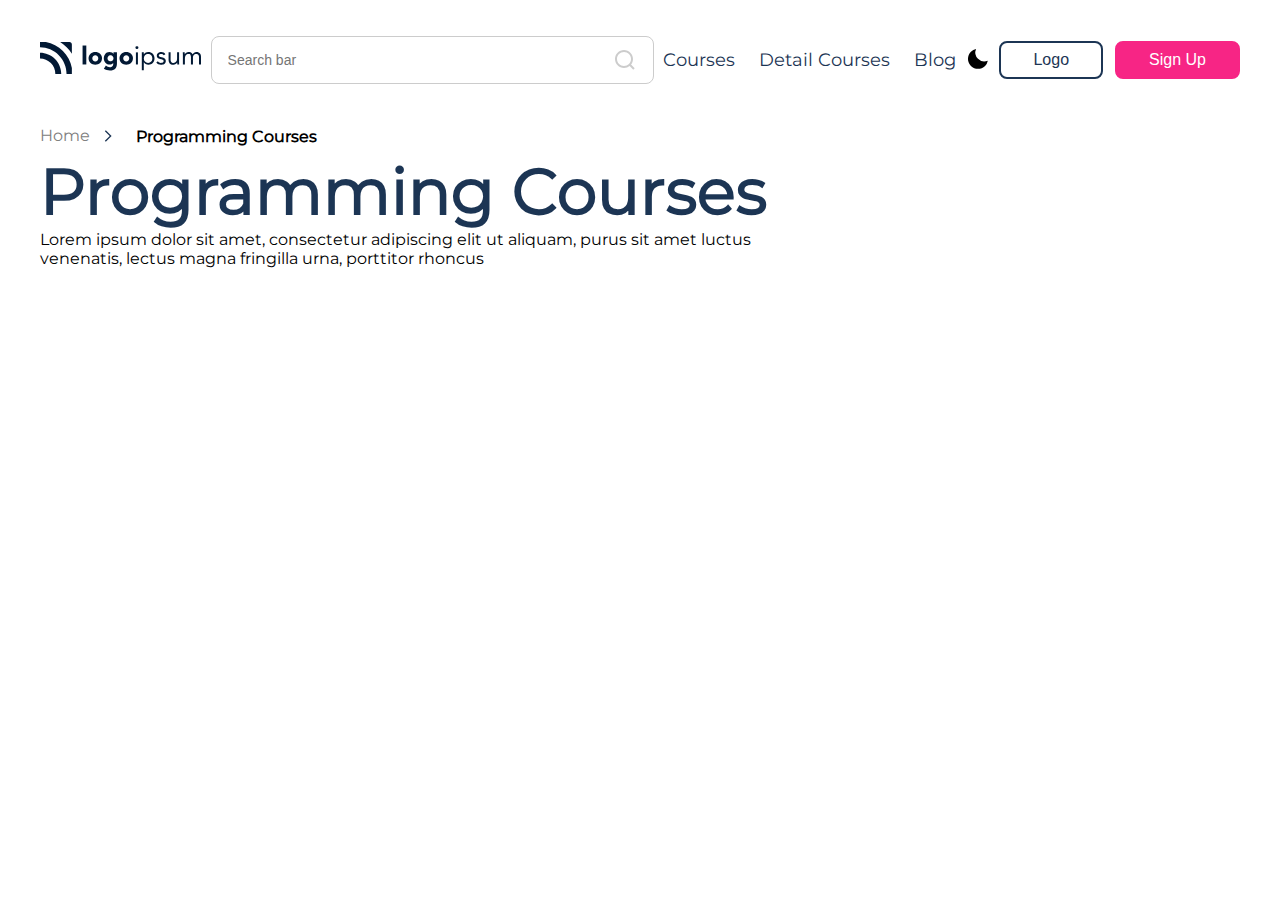
==== pages/courses.html @ a8c59dbb "3-exam" ====
<!DOCTYPE html>
<html lang="en">
  <head>
    <meta charset="UTF-8" />
    <meta name="viewport" content="width=device-width, initial-scale=1.0" />
    <title>Education | Courses</title>
    <link rel="stylesheet" href="../scss/style.css" />
  </head>
  <body>
    <header>
      <div class="container">
        <nav class="nav">
          <a href="../index.html" class="logo">
            <img src="../images/Courses/logo.svg" alt="Logo" />
          </a>
          <form class="search-bar">
            <input
              type="text"
              placeholder="Search bar"
              required
              id="search-input"
              name="text"
            />
            <img class="search" src="../images/Courses/Search.svg" alt="#" />
          </form>
          <div class="nav-links">
            <a href="./pages/courses.html" class="link-1">Courses</a>
            <a href="./pages/details.html" class="link-1"> Detail Courses</a>
            <a href="./pages/blog.html" class="link-1">Blog</a>
          </div>
          <button id="light-dark">
            <svg
              xmlns="http://www.w3.org/2000/svg"
              width="24"
              height="24"
              viewBox="0 0 24 24"
            >
              <path
                d="M12 11.807A9.002 9.002 0 0 1 
                   10.049 2a9.942 9.942 0 0 0-5.12 2.735c-3.905 3.905-3.905 
                   10.237 0 14.142 3.906 3.906 10.237 3.905 14.143 0a9.946 
                   9.946 0 0 0 2.735-5.119A9.003 9.003 0 0 1 12 11.807z"
              ></path>
            </svg>
          </button>

          <div class="nav-buttons">
            <a href="./pages/account.html" class="link-btn-2">
              <button class="link-btn">Logo</button>
            </a>
            <a href="./pages/blog.html">
              <button class="btn-2">Sign Up</button></a
            >
          </div>
        </nav>
      </div>
    </header>
    <div class="aside">
      <div class="container">
        <div class="aside-main">
          <div class="aside-link">
            <p class="home-aside">Home</p>
            <svg
              xmlns="http://www.w3.org/2000/svg"
              width="16"
              height="16"
              viewBox="0 0 16 16"
              fill="none"
            >
              <path
                d="M4.86206 3.13798L9.72406 7.99998L4.86206 12.862L5.80473 13.8046L11.6094 7.99998L5.80473 2.19531L4.86206 3.13798Z"
                fill="#1C3554"
              />
            </svg>
            <p class="programming-aside"> <h4>Programming Courses</h4></p>
          </div>
          <div class="aside-mid">
            <p class="title-aside">
              Programming Courses
            </p>
            <p class="aside-lorem">
              Lorem ipsum dolor sit amet, consectetur adipiscing elit ut aliquam, purus sit amet luctus <br> venenatis, lectus magna fringilla urna, porttitor rhoncus 
            </p>

            

          </div>
        </div>
      </div>
    </div>
    <main></main>
    <footer></footer>

    <script src="../js/main.js"></script>
  </body>
</html>
---- scss/style.css ----
.container {
  max-width: 1232px;
  margin: 0 auto;
  padding: 0 16px;
}

* {
  margin: 0;
  padding: 0;
  box-sizing: border-box;
  outline: none;
  text-decoration: none;
  border: none;
}

.search-bar {
  display: flex;
  align-items: center;
  justify-content: space-between;
  border: 1px solid #cccccc;
  border-radius: 8px;
  overflow: hidden;
  width: 443px;
  height: 48px;
  padding: 0 16px;
}
.search-bar input {
  outline: none;
  color: #808080;
  font-size: 14px;
  font-weight: 400;
  width: 100%;
}

.nav {
  margin-top: 36px;
  margin-bottom: 36px;
  display: flex;
  justify-content: space-between;
}
.nav #select {
  color: #1c3554;
  font-size: 16px;
  font-weight: 400;
}
.nav .nav-links {
  display: flex;
  align-items: center;
  gap: 24px;
}
.nav .nav-links .link-1 {
  font-size: 18px;
  font-weight: 400;
  color: #1c3554;
}
.nav #light-dark {
  cursor: pointer;
  background-color: #fff;
}
.nav #light-dark .dark {
  background: black;
}
.nav #light-dark .dark * {
  color: white !important;
}
.nav .nav-buttons {
  display: flex;
  gap: 12px;
}
.nav .nav-buttons .link-btn {
  cursor: pointer;
  border: 2px solid #1c3554;
  padding: 8px 32px;
  border-radius: 8px;
  background-color: #fff;
  color: #1c3554;
  font-size: 16px;
  font-weight: 400;
}
.nav .nav-buttons .link-btn:hover {
  transition: 0.3s;
  background-color: #1c3554;
  color: #fff;
}
.nav .nav-buttons .btn-2 {
  cursor: pointer;
  border: 2px solid #f72585;
  padding: 8px 32px;
  color: #fff;
  font-size: 16px;
  background-color: #f72585;
  font-weight: 400;
  border-radius: 8px;
}
.nav .nav-buttons .btn-2:hover {
  transition: 0.3s;
  background-color: #fff;
  color: #f72585;
  border: 2px solid #f72585;
}

.footer {
  margin-top: 100px;
  background-color: #021934;
}
.footer .footer-main {
  display: flex;
  gap: 80px;
  align-items: center;
}
.footer .footer-main .footer-left {
  display: flex;
  flex-direction: column;
}
.footer .footer-main .footer-left .footer-svg {
  margin-top: 80px;
  margin-bottom: 36px;
}
.footer .footer-main .footer-left .left-title .footer-lorem {
  font-size: 16px;
  color: #808080;
  font-size: 400;
}
.footer .footer-main .footer-right {
  display: flex;
  cursor: pointer;
  gap: 134px;
  margin-top: 90px;
}
.footer .footer-main .footer-right .right-box {
  display: flex;
  flex-direction: column;
  gap: 8px;
}
.footer .footer-main .footer-right .right-box .titel-box {
  color: #fff;
  font-size: 24px;
  font-weight: 400;
}
.footer .footer-main .footer-right .right-box .footer-mid {
  margin-top: 3px;
  margin-bottom: 3px;
  color: #fff;
  font-size: 16px;
  font-weight: 400;
}
.footer .footer-footer {
  display: flex;
  align-items: center;
  justify-content: space-between;
  padding-top: 80px;
  padding-bottom: 40px;
}
.footer .footer-footer .footer-left-p {
  display: flex;
  align-items: center;
  gap: 20px;
  color: #808080;
  font-size: 16px;
  font-weight: 400;
}
.footer .footer-footer .footer-last {
  font-size: 16px;
  color: #808080;
  font-weight: 400;
}

.hero {
  background-color: #021934;
}
.hero .hero-main {
  display: flex;
  justify-content: space-between;
  align-items: center;
}
.hero .hero-main .hero-right {
  margin-top: 68px;
}
.hero .hero-main .title {
  padding-top: 88px;
  max-width: 610px;
  color: #fff;
  font-size: 64px;
  font-weight: 700;
}
.hero .hero-main .mid-hero {
  color: #fff;
  font-size: 16px;
  font-weight: 400;
  margin-top: 66px;
  margin-bottom: 58px;
  line-height: 27px;
}
.hero .hero-main form {
  display: flex;
  padding: 8px 16px;
  align-items: center;
  border: 2px solid #fff;
  max-width: 610px;
  border-radius: 8px;
  background-color: #fff;
}
.hero .hero-main #subscribe {
  flex: 1;
  padding-left: 20px;
  max-width: 100%;
  color: #808080;
  font-size: 16px;
  font-weight: 400;
  line-height: 27px;
}
.hero .hero-main .btn-3 {
  cursor: pointer;
  margin-left: 280px;
  border: 2px solid #f72585;
  padding: 12px 32px;
  color: #fff;
  font-size: 16px;
  background-color: #f72585;
  font-weight: 400;
  border-radius: 8px;
}
.hero .hero-main .btn-3:hover {
  transition: 0.3s;
  background-color: #fff;
  color: #f72585;
  border: 2px solid #f72585;
}
.hero .hero-main .alarm-section {
  display: flex;
  gap: 48px;
  margin-top: 48px;
  padding-bottom: 76px;
}
.hero .hero-main .alarm-section .alarm-1 {
  display: flex;
  align-items: center;
  color: #fff;
}

.aside .aside-title {
  padding-top: 88px;
  text-align: center;
  font-size: 48px;
  color: #021934;
  font-weight: 700;
  line-height: 63px;
}
.aside .aside-btns {
  display: flex;
  margin-top: 56px;
  margin-bottom: 30px;
  justify-content: center;
  gap: 24px;
}
.aside .aside-btns .aside-btn {
  border: 2px solid #fff;
  background-color: #fff;
  color: #aaaaaa;
  padding: 8px 32px;
  border-radius: 8px;
  font-size: 16px;
  font-weight: 400;
  line-height: 32px;
}
.aside .aside-btns .aside-btn:hover {
  transition: 0.3s;
  color: #fff;
  background-color: #f72585;
}
.aside .aside-boxes {
  display: flex;
  padding-bottom: 40px;
  background-color: white;
  justify-content: space-between;
}
.aside .aside-boxes .aside-box {
  max-width: 269px;
}
.aside .aside-boxes .aside-box .aside-img {
  width: 100%;
}
.aside .aside-boxes .aside-box .ux {
  border: 2px solid #4586d6;
  color: #fff;
  background-color: #4586d6;
  padding: 8px 24px;
  border-radius: 8px;
  font-size: 16px;
  font-weight: 400;
  margin-top: -300px;
  margin-left: 40px;
  bottom: 10px;
}
.aside .aside-boxes .aside-box .ux:hover {
  transition: 0.3s;
  color: #4586d6;
  background-color: #fff;
  border: 2px solid #4586d6;
}
.aside .aside-boxes .aside-box .aside-mid {
  color: #1c3554;
  font-size: 20px;
  margin-top: 12px;
  margin-bottom: 12px;
  font-weight: 500;
  line-height: 24px;
}
.aside .aside-boxes .aside-box .aside-bot {
  color: #f72585;
}
.aside .aside-boxes .aside-box .rating {
  display: flex;
  gap: 10px;
}
.aside .aside-boxes .aside-box .rating .rating-par {
  color: #808080;
  font-size: 14px;
  font-weight: 400;
  margin-top: 12px;
  margin-bottom: 12px;
}
.aside .aside-boxes .aside-box .number-aside {
  display: flex;
  align-items: center;
  gap: 10px;
}
.aside .aside-boxes .aside-box .number-aside .old-cost {
  color: #cccccc;
  font-size: 16px;
  font-weight: 400;
  text-decoration: line-through;
}
.aside .aside-boxes .aside-box .number-aside .new-cost {
  font-size: 24px;
  color: #021934;
  font-weight: 600;
}
.aside .aside-boxes .aside-box:hover {
  transition: 0.3s;
  box-shadow: 0 20px 20px 20px #cccccc;
  background-color: #fff;
}

.aside-btn {
  text-align: center;
  padding-top: 40px;
}
.aside-btn .btn-6 {
  margin-top: 12px;
  color: #fff;
  background-color: #f72585;
  font-size: 16px;
  border-radius: 8px;
  font-weight: 400;
  width: 288px;
  padding-top: 14px;
  padding-bottom: 14px;
  border: 2px solid #f72585;
}
.aside-btn .btn-6:hover {
  transition: 0.3s;
  color: #f72585;
  background-color: #fff;
  border: 2px solid #f72585;
}

.article .article-main {
  display: flex;
  flex-direction: column;
}
.article .article-main .article-title {
  padding-top: 120px;
  color: #1c3554;
  font-size: 48px;
  font-weight: 700;
  line-height: 63px;
}
.article .article-main .article-boxes {
  margin-top: 56px;
}
.article .article-main .article-boxes .article-box {
  display: flex;
  gap: 24px;
}
.article .article-main .article-boxes .article-box .article-img:hover {
  transform: scale(1.1);
  transition: 0.5s;
}
.article .article-main .article-boxes .article-box-2 {
  display: flex;
  gap: 24px;
  margin-top: 24px;
}
.article .article-main .article-boxes .article-box-2 .article-img-2:hover {
  transition: 0.5s;
  transform: scale(1.1);
}

.middle-section .middle-main {
  display: flex;
  padding-top: 100px;
  justify-content: space-between;
  align-items: center;
}
.middle-section .middle-main .mid-box {
  margin: 0 auto;
}
.middle-section .middle-main .mid-box .mid-img {
  text-align: center;
}
.middle-section .middle-main .mid-box .number-mid {
  font-size: 32px;
  color: #021934;
  font-weight: 700;
  line-height: 48px;
}
.middle-section .middle-main .mid-box .mid-course {
  font-size: 24px;
  color: #021934;
  font-weight: 500;
  line-height: 30px;
}

.product .product-main {
  padding-top: 100px;
  display: flex;
  align-items: center;
  gap: 56px;
}
.product .product-right .product-title {
  color: #021934;
  font-size: 48px;
  font-weight: 700;
}
.product .product-right .lorem {
  color: #808080;
  font-size: 16px;
  font-weight: 400;
  margin-top: 30px;
  margin-bottom: 30px;
}
.product .product-right .btn-7 {
  margin-top: 12px;
  color: #fff;
  background-color: #f72585;
  font-size: 16px;
  border-radius: 8px;
  font-weight: 400;
  width: 288px;
  padding-top: 14px;
  padding-bottom: 14px;
  border: 2px solid #f72585;
}
.product .product-right .btn-7:hover {
  transition: 0.3s;
  color: #f72585;
  background-color: #fff;
  border: 2px solid #f72585;
}

.section-main {
  display: flex;
  padding-top: 224px;
  align-items: center;
  gap: 48px;
}
.section-main .section-right .section-1 {
  position: relative;
}
.section-main .section-right .section-2 {
  position: absolute;
}
.section-main .section-right .section-par {
  font-size: 32px;
  font-weight: 400;
  color: #1c3554;
}
.section-main .section-right .section-par-2 {
  margin-top: 32px;
  margin-bottom: 8px;
  font-size: 32px;
  color: #1c3554;
  font-weight: 400;
}
.section-main .section-right .section-bot {
  color: #808080;
  font-size: 14px;
  font-weight: 400;
}

.company .company-main .company-title {
  padding-top: 150px;
  text-align: center;
  font-size: 48px;
  font-weight: 700;
  line-height: 63px;
  color: #021934;
}
.company .company-main .company-boxes {
  display: flex;
  margin-top: 56px;
  justify-content: center;
  gap: 56px;
}
.company .company-main .company-boxes .company-logo {
  opacity: 0.4;
}

.blog-section .blog-title {
  color: #021934;
  font-size: 48px;
  font-weight: 700;
  margin-bottom: 56px;
}
.blog-section .blog-main {
  display: flex;
  align-items: center;
  justify-content: center;
  gap: 32px;
}
.blog-section .blog-main .blog-1 {
  width: 400px;
  text-align: center;
  height: 518px;
}
.blog-section .blog-main .blog-1 .placeholder {
  width: 368px;
  padding-top: 6px;
  height: 240px;
}
.blog-section .blog-main .blog-1 .number-blog {
  margin-right: 10px;
  margin-top: 16px;
  display: flex;
  justify-content: center;
  gap: 8px;
  font-size: 14px;
  color: #808080;
  font-weight: 400;
}
.blog-section .blog-main .blog-1 .blog-mid {
  font-size: 24px;
  font-weight: 700;
  margin-top: 16px;
  margin-bottom: 16px;
  color: #021934;
}
.blog-section .blog-main .blog-1 .blog-lorim {
  font-size: 16px;
  font-weight: 400;
  color: #808080;
  margin-bottom: 24px;
}
.blog-section .blog-main .blog-1 .blog-link {
  margin-top: 24px;
  font-size: 20px;
  font-weight: 600;
  color: #f72585;
}
.blog-section .blog-main .blog-1:hover {
  box-shadow: 10px 10px 10px 10px #cccccc;
  border-radius: 8px;
  background-color: #ffffff;
}

nav {
  display: flex;
  align-items: center;
  justify-content: space-between;
}

.aside .aside-main .aside-link {
  display: flex;
  align-items: center;
  cursor: pointer;
  gap: 10px;
}
.aside .aside-main .aside-link .home-aside {
  font-size: 16px;
  font-weight: 400;
  line-height: 32px;
  color: #808080;
}
.aside .aside-main .aside-link .programming-aside {
  font-size: 16px;
  font-weight: 500;
  line-height: 32px;
  color: #1c3554;
}
.aside .aside-main .aside-mid .title-aside {
  font-size: 64px;
  color: #1c3554;
  font-weight: 700;
}

@font-face {
  font-family: Montserrat SemiBold;
  src: url(../fonts/Montserrat-Regular.ttf);
}
body {
  font-family: Montserrat SemiBold;
}/*# sourceMappingURL=style.css.map */
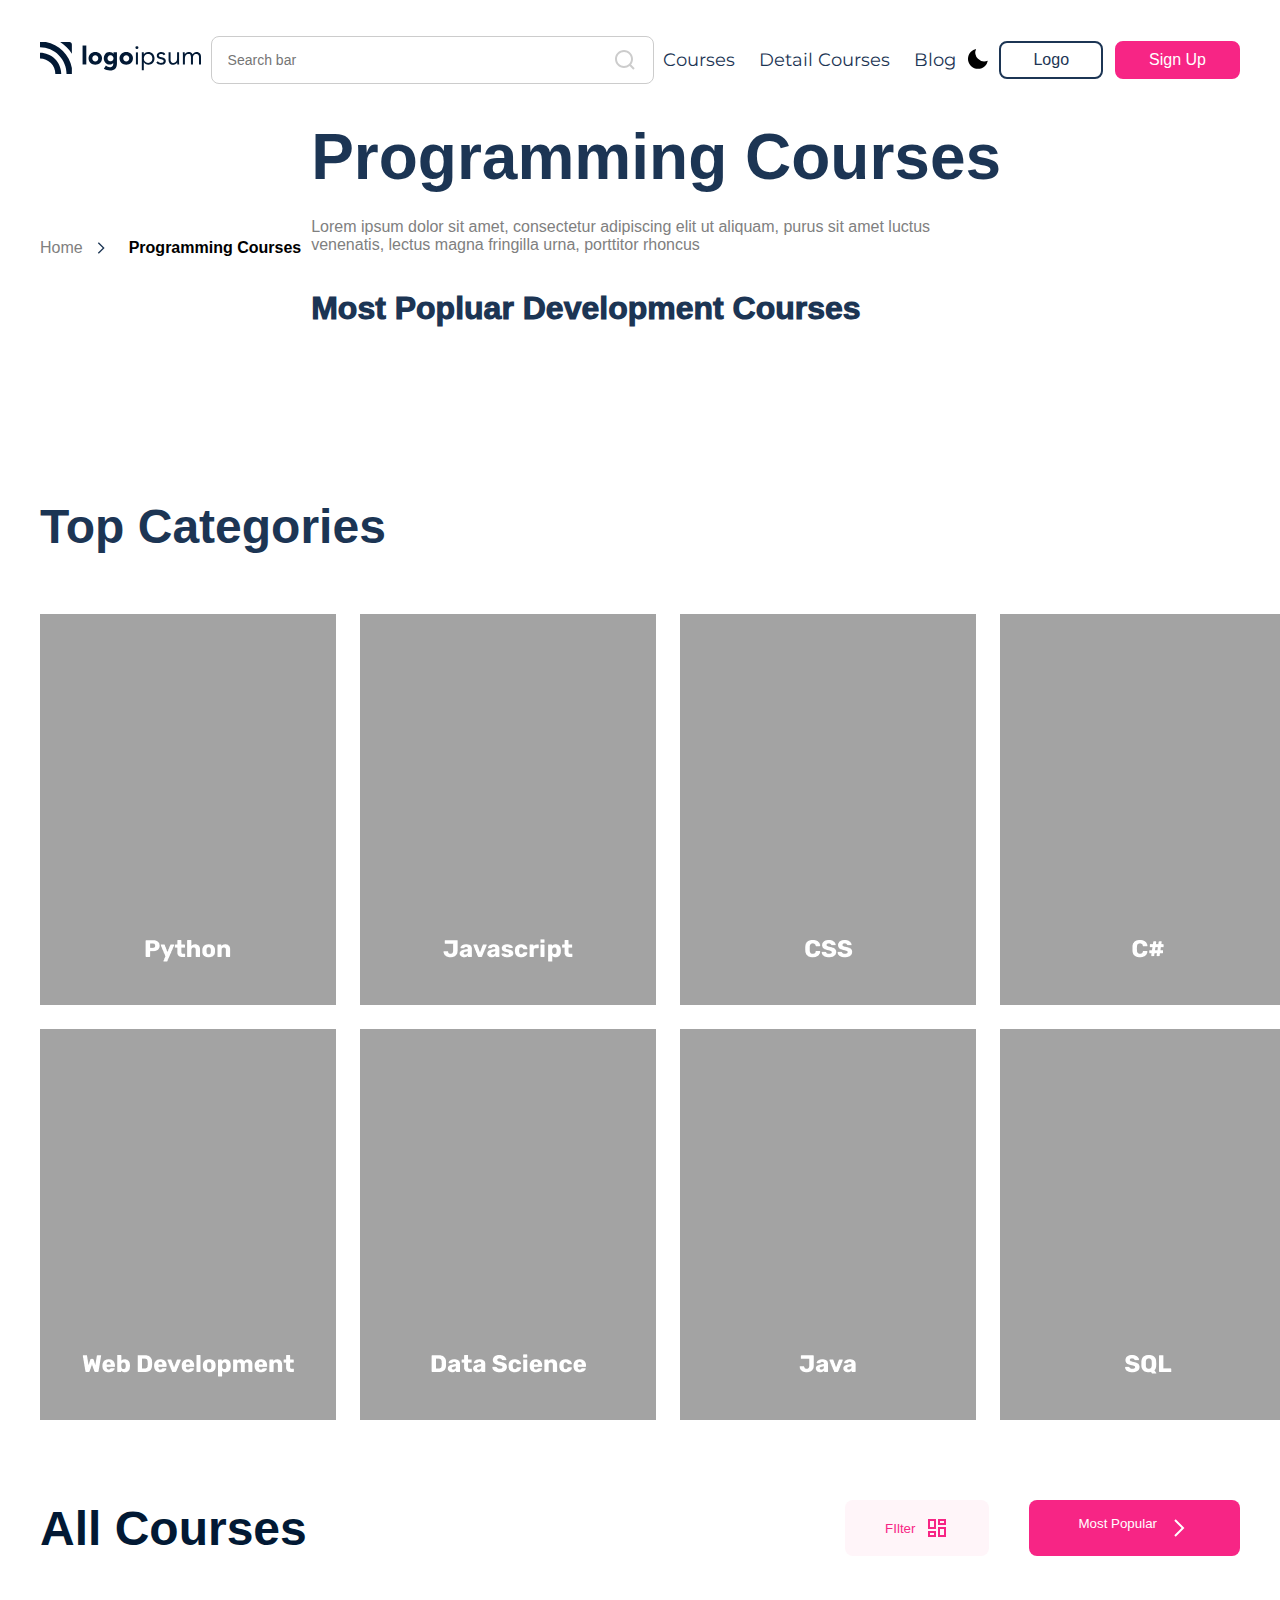
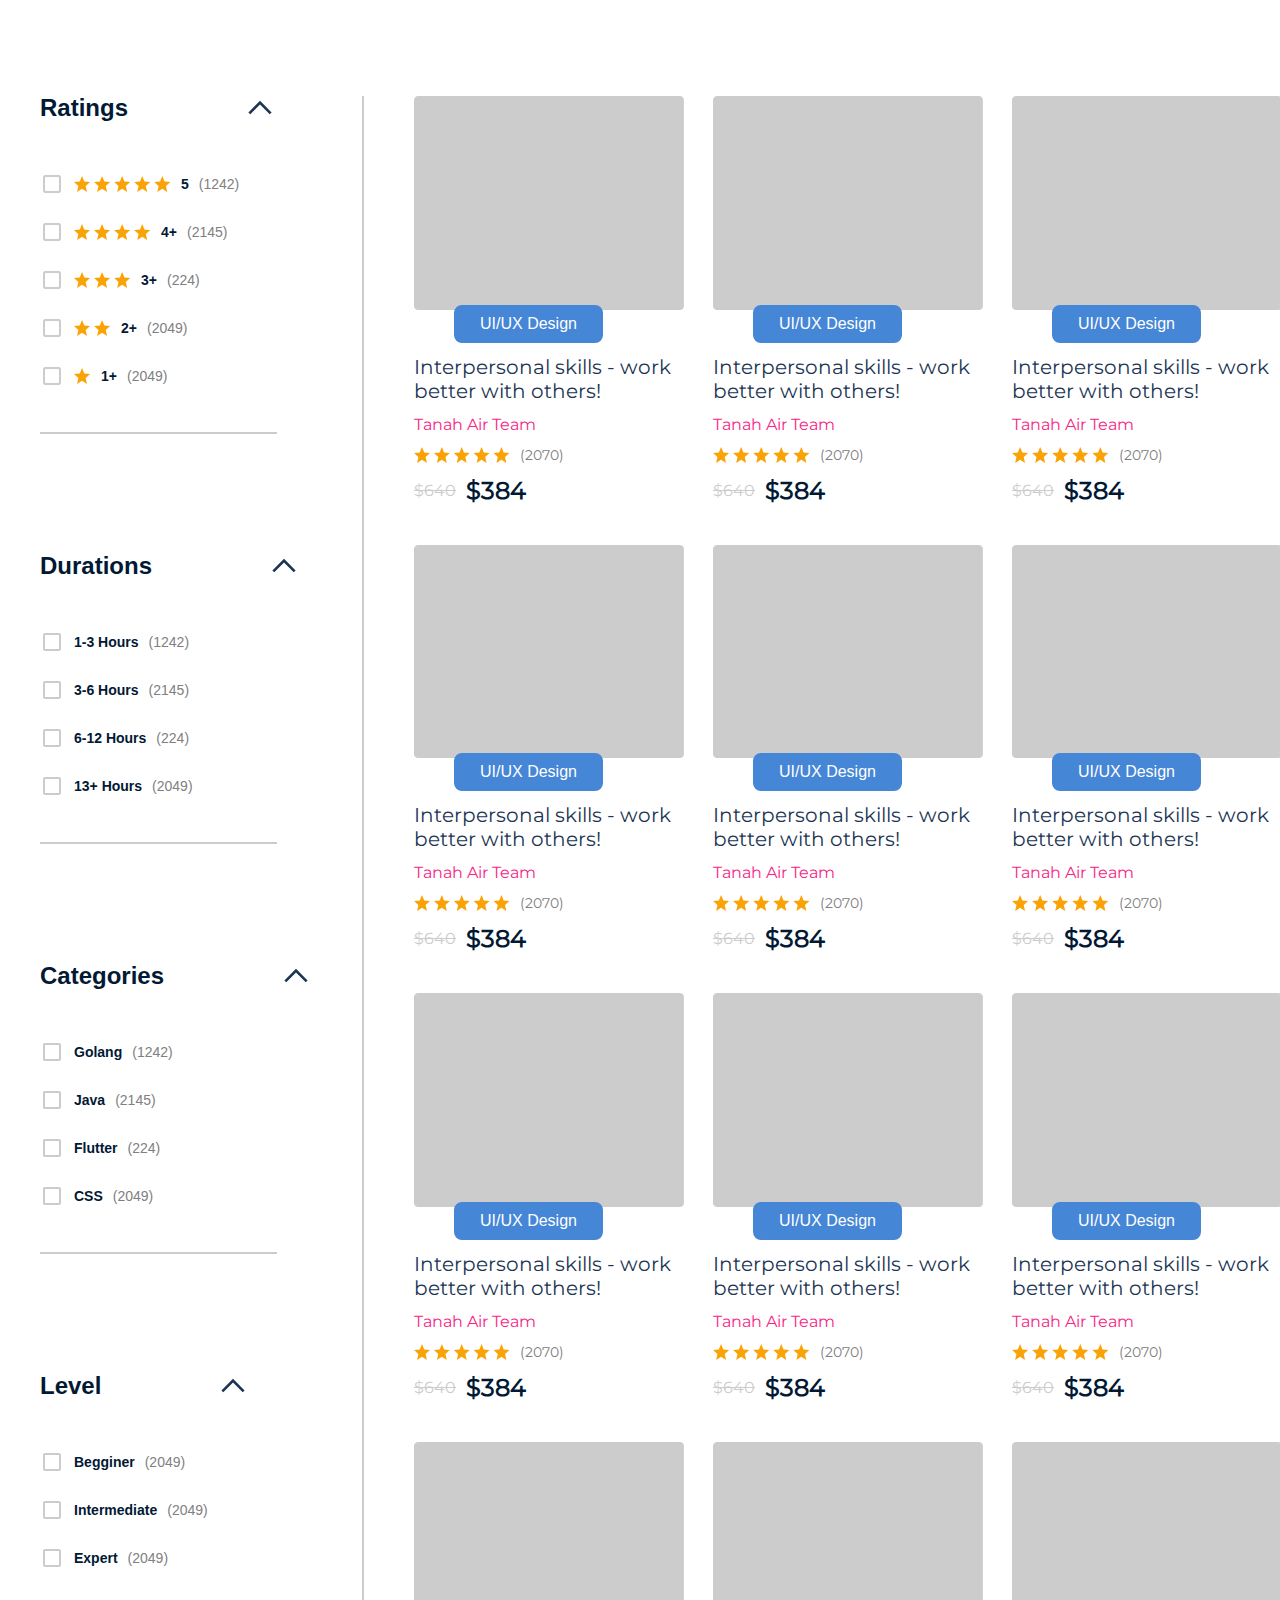
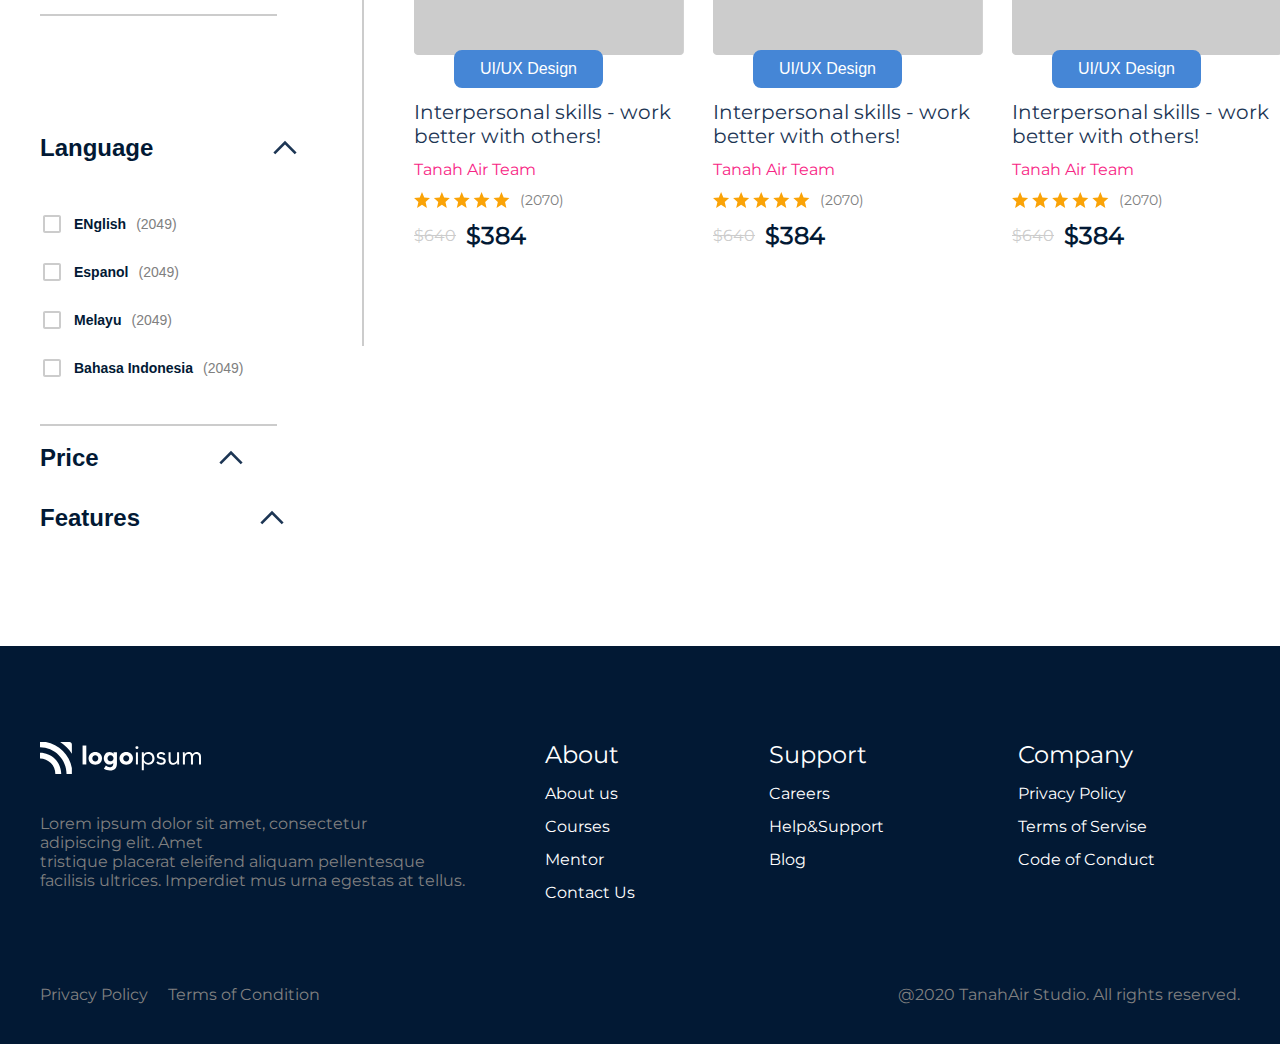
==== commit 0a2c64bb: "updating new wersion of 3-exam" ====
--- a/pages/courses.html
+++ b/pages/courses.html
@@ -5,6 +5,8 @@
     <meta name="viewport" content="width=device-width, initial-scale=1.0" />
     <title>Education | Courses</title>
     <link rel="stylesheet" href="../scss/style.css" />
+    <link rel="stylesheet" href="https://cdnjs.cloudflare.com/ajax/libs/OwlCarousel2/2.3.4/assets/owl.carousel.min.css" integrity="sha512-tS3S5qG0BlhnQROyJXvNjeEM4UpMXHrQfTGmbQ1gKmelCxlSEBUaxhRBj/EFTzpbP4RVSrpEikbmdJobCvhE3g==" crossorigin="anonymous" referrerpolicy="no-referrer" />
+    <link rel="stylesheet" href="https://cdnjs.cloudflare.com/ajax/libs/OwlCarousel2/2.3.4/assets/owl.theme.default.min.css" integrity="sha512-sMXtMNL1zRzolHYKEujM2AqCLUR9F2C4/05cdbxjjLSRvMQIciEPCQZo++nk7go3BtSuK9kfa/s+a4f4i5pLkw==" crossorigin="anonymous" referrerpolicy="no-referrer" />
   </head>
   <body>
     <header>
@@ -24,7 +26,7 @@
             <img class="search" src="../images/Courses/Search.svg" alt="#" />
           </form>
           <div class="nav-links">
-            <a href="./pages/courses.html" class="link-1">Courses</a>
+            <a href="../pages/courses.html" class="link-1">Courses</a>
             <a href="./pages/details.html" class="link-1"> Detail Courses</a>
             <a href="./pages/blog.html" class="link-1">Blog</a>
           </div>
@@ -55,41 +57,767 @@
         </nav>
       </div>
     </header>
-    <div class="aside">
-      <div class="container">
-        <div class="aside-main">
-          <div class="aside-link">
-            <p class="home-aside">Home</p>
-            <svg
-              xmlns="http://www.w3.org/2000/svg"
-              width="16"
-              height="16"
-              viewBox="0 0 16 16"
-              fill="none"
-            >
-              <path
-                d="M4.86206 3.13798L9.72406 7.99998L4.86206 12.862L5.80473 13.8046L11.6094 7.99998L5.80473 2.19531L4.86206 3.13798Z"
-                fill="#1C3554"
-              />
-            </svg>
-            <p class="programming-aside"> <h4>Programming Courses</h4></p>
-          </div>
-          <div class="aside-mid">
-            <p class="title-aside">
-              Programming Courses
-            </p>
-            <p class="aside-lorem">
-              Lorem ipsum dolor sit amet, consectetur adipiscing elit ut aliquam, purus sit amet luctus <br> venenatis, lectus magna fringilla urna, porttitor rhoncus 
-            </p>
-
-            
-
+  
+   
+    <main>
+      <div class="aside">
+        <div class="container">
+          <div class="aside-main">
+            <div class="aside-link">
+              <p class="home-aside">Home</p>
+              <svg
+                xmlns="http://www.w3.org/2000/svg"
+                width="16"
+                height="16"
+                viewBox="0 0 16 16"
+                fill="none"
+              >
+                <path
+                  d="M4.86206 3.13798L9.72406 7.99998L4.86206 12.862L5.80473 13.8046L11.6094 7.99998L5.80473 2.19531L4.86206 3.13798Z"
+                  fill="#1C3554"
+                />
+              </svg>
+              <p class="programming-aside"> <h4>Programming Courses</h4></p>
+            </div>
+            <div class="aside-mid">
+              <p class="title-aside">
+                Programming Courses
+              </p>
+              <p class="aside-lorem">
+                Lorem ipsum dolor sit amet, consectetur adipiscing elit ut aliquam, purus sit amet luctus <br> venenatis, lectus magna fringilla urna, porttitor rhoncus 
+              </p>
+              <p class="most-aside">
+                Most Popluar Development Courses
+              </p>
+  
+              
+  
+            </div>
+           
           </div>
         </div>
       </div>
-    </div>
-    <main></main>
-    <footer></footer>
+      <div class="container">
+        <div class="owl-carousel">
+          <div class="item">
+            <img class="aside-img" src="../images/Courses/courses-aside-boxes.png" alt="#" />
+            <button class="ux">UI/UX Design</button>
+            <p class="aside-mid">
+              Interpersonal skills - work better with others!
+            </p>
+            <p class="aside-bot">Tanah Air Team</p>
+            <div class="rating">
+              <img class="rating-img" src="../images/Rating.svg" alt="#" />
+              <p class="rating-par">(2070)</p>
+            </div>
+            <div class="number-aside">
+              <p class="old-cost">$640</p>
+              <p class="new-cost">$384</p>
+            </div>
+          </div>
+          <div class="item">
+            <img class="aside-img" src="../images/Courses/courses-aside-boxes.png" alt="#" />
+            <button class="ux">UI/UX Design</button>
+            <p class="aside-mid">
+              Interpersonal skills - work better with others!
+            </p>
+            <p class="aside-bot">Tanah Air Team</p>
+            <div class="rating">
+              <img src="../images/Rating.svg" alt="#" />
+              <p class="rating-par">(2070)</p>
+            </div>
+            <div class="number-aside">
+              <p class="old-cost">$640</p>
+              <p class="new-cost">$384</p>
+            </div>
+          </div>
+          <div class="item">
+            <img class="aside-img" src="../images/Courses/courses-aside-boxes.png" alt="#" />
+            <button class="ux">UI/UX Design</button>
+            <p class="aside-mid">
+              Interpersonal skills - work better with others!
+            </p>
+            <p class="aside-bot">Tanah Air Team</p>
+            <div class="rating">
+              <img src="../images/Rating.svg" alt="#" />
+              <p class="rating-par">(2070)</p>
+            </div>
+            <div class="number-aside">
+              <p class="old-cost">$640</p>
+              <p class="new-cost">$384</p>
+            </div>
+          </div>
+          <div class="item">
+            <img class="aside-img" src="../images/Courses/courses-aside-boxes.png" alt="#" />
+            <button class="ux">UI/UX Design</button>
+            <p class="aside-mid">
+              Interpersonal skills - work better with others!
+            </p>
+            <p class="aside-bot">Tanah Air Team</p>
+            <div class="rating">
+              <img src="../images/Rating.svg" alt="#" />
+              <p class="rating-par">(2070)</p>
+            </div>
+            <div class="number-aside">
+              <p class="old-cost">$640</p>
+              <p class="new-cost">$384</p>
+            </div>
+          </div>
+        </div>
+      </div>
+      <div class="article">
+        <div class="container">
+          <div class="article-main">
+            <div class="article-title">Top Categories</div>
+            <div class="article-boxes">
+              <div class="article-box">
+                <img
+                  class="article-img"
+                  src="../images/Courses/Python.png"
+                  alt=""
+                />
+                <img class="article-img" src="../images/Courses/Javascript.png" alt="" />
+                <img
+                  class="article-img"
+                  src="../images/Courses/CSS.png"
+                  alt=""
+                />
+                <img class="article-img" src="../images/Courses/Cplus.png" alt="" />
+              </div>
+              <div class="article-box-2">
+                <img
+                  class="article-img-2"
+                  src="../images/Courses/Web Development.png"
+                  alt="#"
+                />
+                <img
+                  class="article-img-2"
+                  src="../images/Courses/Data Science.png"
+                  alt="#"
+                />
+                <img
+                  class="article-img-2"
+                  src="../images/Courses/Java.png"
+                  alt="#"
+                />
+                <img
+                  class="article-img-2"
+                  src="../images/Courses/SQL.png"
+                  alt="#"
+                />
+              </div>
+            </div>
+          </div>
+        </div>
+      </div>
+      <div class="container">
+        <div class="aside-title">
+          <p class="all-courses">All Courses</p>
+          <div class="aside-buttons">
+           <button class="btn-1">
+             <p>FIlter</p>
+             <img src="../images/Courses/dashboard.png" alt="">
+           </button>
+           <button class="btn-2">
+             <p>Most Popular</p>
+             <img src="../images/Courses/Arrow Chevron Right.svg" alt="#">
+           </button>
+          </div>
+       </div>
+      </div>
+      
+      <aside>
+        <div class="container">
+          <div class="aside-main">
+            
+            <div class="aside-left">
+             
+             <div class="aside-left-main">
+              <div class="rating-boxes">
+                <div class="rating-box">
+                  <div class="rating-number">
+                    <p>Ratings</p>
+                    <img src="../images/Courses/Chevron Down.svg" alt="">
+    
+                  </div>
+                  <div class="rating-svg">
+                    <img src="../images/Courses/check_box_outline_blank.svg" alt="#">
+                    <img src="../images/Courses/Rating.svg" alt="">
+                    <p class="number-num">5</p>
+                    <p class="number-year">(1242)</p>
+                  </div>
+                  <div class="rating-svg">
+                    <img src="../images/Courses/check_box_outline_blank.svg" alt="#">
+                    <img src="../images/Courses/4-star.png" alt="">
+                    <p class="number-num">4+</p>
+                    <p class="number-year">(2145)</p>
+                  </div>
+                  <div class="rating-svg">
+                    <img src="../images/Courses/check_box_outline_blank.svg" alt="#">
+                    <img src="../images/Courses/3-star.svg" alt="">
+                    <p class="number-num">3+</p>
+                    <p class="number-year">(224)</p>
+                  </div>
+                  <div class="rating-svg">
+                    <img src="../images/Courses/check_box_outline_blank.svg" alt="#">
+                    <img src="../images/Courses/2-star.svg" alt="">
+                    <p class="number-num">2+</p>
+                    <p class="number-year">(2049)</p>
+                  </div>
+                  <div class="rating-svg">
+                    <img src="../images/Courses/check_box_outline_blank.svg" alt="#">
+                    <img src="../images/Courses/1-star.svg" alt="">
+                    <p class="number-num">1+
+                    </p>
+                    <p class="number-year">(2049)</p>
+                  </div>
+                  <div class="rating-line"></div>
+                </div>
+                <div class="rating-box">
+                  <div class="rating-number">
+                    <p>Durations</p>
+                    <img src="../images/Courses/Chevron Down.svg" alt="">
+    
+                  </div>
+                  <div class="rating-svg">
+                    <img src="../images/Courses/check_box_outline_blank.svg" alt="#">
+                    <p class="number-num">1-3 Hours</p>
+                    <p class="number-year">(1242)</p>
+                  </div>
+                  <div class="rating-svg">
+                    <img src="../images/Courses/check_box_outline_blank.svg" alt="#">
+                    <p class="number-num">3-6 Hours</p>
+                    <p class="number-year">(2145)</p>
+                  </div>
+                  <div class="rating-svg">
+                    <img src="../images/Courses/check_box_outline_blank.svg" alt="#">
+                    <p class="number-num">6-12 Hours</p>
+                    <p class="number-year">(224)</p>
+                  </div>
+                  <div class="rating-svg">
+                    <img src="../images/Courses/check_box_outline_blank.svg" alt="#">
+                    <p class="number-num">13+ Hours</p>
+                    <p class="number-year">(2049)</p>
+                  </div>
+                 
+                  <div class="rating-line"></div>
+                </div>
+                <div class="rating-box">
+                  <div class="rating-number">
+                    <p>Categories</p>
+                    <img src="../images/Courses/Chevron Down.svg" alt="">
+    
+                  </div>
+                  <div class="rating-svg">
+                    <img src="../images/Courses/check_box_outline_blank.svg" alt="#">
+                    <p class="number-num">Golang</p>
+                    <p class="number-year">(1242)</p>
+                  </div>
+                  <div class="rating-svg">
+                    <img src="../images/Courses/check_box_outline_blank.svg" alt="#">
+                    <p class="number-num">Java</p>
+                    <p class="number-year">(2145)</p>
+                  </div>
+                  <div class="rating-svg">
+                    <img src="../images/Courses/check_box_outline_blank.svg" alt="#">
+                    <p class="number-num">Flutter</p>
+                    <p class="number-year">(224)</p>
+                  </div>
+                  <div class="rating-svg">
+                    <img src="../images/Courses/check_box_outline_blank.svg" alt="#">
+                    <p class="number-num">CSS</p>
+                    <p class="number-year">(2049)</p>
+                  </div>
+                 
+                  <div class="rating-line"></div>
+                </div>
+              
+                <div class="rating-box">
+                  <div class="rating-number">
+                    <p>Level</p>
+                    <img src="../images/Courses/Chevron Down.svg" alt="">
+    
+                  </div>
+                  <div class="rating-svg">
+                    <img src="../images/Courses/check_box_outline_blank.svg" alt="#">
+                    <p class="number-num">Begginer</p>
+                    <p class="number-year">(2049)</p>
+                  </div>
+                  <div class="rating-svg">
+                    <img src="../images/Courses/check_box_outline_blank.svg" alt="#">
+                    <p class="number-num">Intermediate</p>
+                    <p class="number-year">(2049)</p>
+                  </div>
+                  <div class="rating-svg">
+                    <img src="../images/Courses/check_box_outline_blank.svg" alt="#">
+                    <p class="number-num">Expert</p>
+                    <p class="number-year">(2049)</p>
+                  </div>
+                
+                  <div class="rating-line"></div>
+                </div>
+                <div class="rating-box">
+                  <div class="rating-number">
+                    <p>Language</p>
+                    <img src="../images/Courses/Chevron Down.svg" alt="">
+    
+                  </div>
+                  <div class="rating-svg">
+                    <img src="../images/Courses/check_box_outline_blank.svg" alt="#">
+                    <p class="number-num"> ENglish</p>
+                    <p class="number-year">(2049)</p>
+                  </div>
+                  <div class="rating-svg">
+                    <img src="../images/Courses/check_box_outline_blank.svg" alt="#">
+                    <p class="number-num">Espanol</p>
+                    <p class="number-year">(2049)</p>
+                  </div>
+                  <div class="rating-svg">
+                    <img src="../images/Courses/check_box_outline_blank.svg" alt="#">
+                    <p class="number-num">Melayu</p>
+                    <p class="number-year">(2049)</p>
+                  </div>
+                  <div class="rating-svg">
+                    <img src="../images/Courses/check_box_outline_blank.svg" alt="#">
+                    <p class="number-num">Bahasa Indonesia</p>
+                    <p class="number-year">(2049)</p>
+                  </div>
+                
+                  <div class="rating-line"></div>
+                </div>
+                <div class="aside-left-bottom">
+                  <div class="rating-number">
+                    <p>Price</p>
+                    <img src="../images/Courses/Chevron Down.svg" alt="">
+                  </div>
+                  <div class="rating-number">
+                    <p> Features</p>
+                    <img src="../images/Courses/Chevron Down.svg" alt="">
+                  </div>
+                 </div>
+  
+               </div>
+               
+              <div class="aside-middle"></div>
+             </div>
+             
+            </div>
+            
+            <div class="aside-right">
+              <div class="aside-boxes">
+                <div class="item">
+                  <img class="aside-img" src="../images/Courses/courses-aside-boxes.png" alt="#" />
+                  <button class="ux">UI/UX Design</button>
+                  <p class="aside-mid">
+                    Interpersonal skills - work better with others!
+                  </p>
+                  <p class="aside-bot">Tanah Air Team</p>
+                  <div class="rating">
+                    <img class="rating-img" src="../images/Rating.svg" alt="#" />
+                    <p class="rating-par">(2070)</p>
+                  </div>
+                  <div class="number-aside">
+                    <p class="old-cost">$640</p>
+                    <p class="new-cost">$384</p>
+                  </div>
+                </div>
+                <div class="item">
+                  <img class="aside-img" src="../images/Courses/courses-aside-boxes.png" alt="#" />
+                  <button class="ux">UI/UX Design</button>
+                  <p class="aside-mid">
+                    Interpersonal skills - work better with others!
+                  </p>
+                  <p class="aside-bot">Tanah Air Team</p>
+                  <div class="rating">
+                    <img src="../images/Rating.svg" alt="#" />
+                    <p class="rating-par">(2070)</p>
+                  </div>
+                  <div class="number-aside">
+                    <p class="old-cost">$640</p>
+                    <p class="new-cost">$384</p>
+                  </div>
+                </div>
+                <div class="item">
+                  <img class="aside-img" src="../images/Courses/courses-aside-boxes.png" alt="#" />
+                  <button class="ux">UI/UX Design</button>
+                  <p class="aside-mid">
+                    Interpersonal skills - work better with others!
+                  </p>
+                  <p class="aside-bot">Tanah Air Team</p>
+                  <div class="rating">
+                    <img src="../images/Rating.svg" alt="#" />
+                    <p class="rating-par">(2070)</p>
+                  </div>
+                  <div class="number-aside">
+                    <p class="old-cost">$640</p>
+                    <p class="new-cost">$384</p>
+                  </div>
+                </div>
+                
+              </div>
+              <div class="aside-boxes">
+                <div class="item">
+                  <img class="aside-img" src="../images/Courses/courses-aside-boxes.png" alt="#" />
+                  <button class="ux">UI/UX Design</button>
+                  <p class="aside-mid">
+                    Interpersonal skills - work better with others!
+                  </p>
+                  <p class="aside-bot">Tanah Air Team</p>
+                  <div class="rating">
+                    <img class="rating-img" src="../images/Rating.svg" alt="#" />
+                    <p class="rating-par">(2070)</p>
+                  </div>
+                  <div class="number-aside">
+                    <p class="old-cost">$640</p>
+                    <p class="new-cost">$384</p>
+                  </div>
+                </div>
+                <div class="item">
+                  <img class="aside-img" src="../images/Courses/courses-aside-boxes.png" alt="#" />
+                  <button class="ux">UI/UX Design</button>
+                  <p class="aside-mid">
+                    Interpersonal skills - work better with others!
+                  </p>
+                  <p class="aside-bot">Tanah Air Team</p>
+                  <div class="rating">
+                    <img src="../images/Rating.svg" alt="#" />
+                    <p class="rating-par">(2070)</p>
+                  </div>
+                  <div class="number-aside">
+                    <p class="old-cost">$640</p>
+                    <p class="new-cost">$384</p>
+                  </div>
+                </div>
+                <div class="item">
+                  <img class="aside-img" src="../images/Courses/courses-aside-boxes.png" alt="#" />
+                  <button class="ux">UI/UX Design</button>
+                  <p class="aside-mid">
+                    Interpersonal skills - work better with others!
+                  </p>
+                  <p class="aside-bot">Tanah Air Team</p>
+                  <div class="rating">
+                    <img src="../images/Rating.svg" alt="#" />
+                    <p class="rating-par">(2070)</p>
+                  </div>
+                  <div class="number-aside">
+                    <p class="old-cost">$640</p>
+                    <p class="new-cost">$384</p>
+                  </div>
+                </div>
+                
+              </div>
+              <div class="aside-boxes">
+                <div class="item">
+                  <img class="aside-img" src="../images/Courses/courses-aside-boxes.png" alt="#" />
+                  <button class="ux">UI/UX Design</button>
+                  <p class="aside-mid">
+                    Interpersonal skills - work better with others!
+                  </p>
+                  <p class="aside-bot">Tanah Air Team</p>
+                  <div class="rating">
+                    <img class="rating-img" src="../images/Rating.svg" alt="#" />
+                    <p class="rating-par">(2070)</p>
+                  </div>
+                  <div class="number-aside">
+                    <p class="old-cost">$640</p>
+                    <p class="new-cost">$384</p>
+                  </div>
+                </div>
+                <div class="item">
+                  <img class="aside-img" src="../images/Courses/courses-aside-boxes.png" alt="#" />
+                  <button class="ux">UI/UX Design</button>
+                  <p class="aside-mid">
+                    Interpersonal skills - work better with others!
+                  </p>
+                  <p class="aside-bot">Tanah Air Team</p>
+                  <div class="rating">
+                    <img src="../images/Rating.svg" alt="#" />
+                    <p class="rating-par">(2070)</p>
+                  </div>
+                  <div class="number-aside">
+                    <p class="old-cost">$640</p>
+                    <p class="new-cost">$384</p>
+                  </div>
+                </div>
+                <div class="item">
+                  <img class="aside-img" src="../images/Courses/courses-aside-boxes.png" alt="#" />
+                  <button class="ux">UI/UX Design</button>
+                  <p class="aside-mid">
+                    Interpersonal skills - work better with others!
+                  </p>
+                  <p class="aside-bot">Tanah Air Team</p>
+                  <div class="rating">
+                    <img src="../images/Rating.svg" alt="#" />
+                    <p class="rating-par">(2070)</p>
+                  </div>
+                  <div class="number-aside">
+                    <p class="old-cost">$640</p>
+                    <p class="new-cost">$384</p>
+                  </div>
+                </div>
+                
+              </div>
+              <div class="aside-boxes">
+                <div class="item">
+                  <img class="aside-img" src="../images/Courses/courses-aside-boxes.png" alt="#" />
+                  <button class="ux">UI/UX Design</button>
+                  <p class="aside-mid">
+                    Interpersonal skills - work better with others!
+                  </p>
+                  <p class="aside-bot">Tanah Air Team</p>
+                  <div class="rating">
+                    <img class="rating-img" src="../images/Rating.svg" alt="#" />
+                    <p class="rating-par">(2070)</p>
+                  </div>
+                  <div class="number-aside">
+                    <p class="old-cost">$640</p>
+                    <p class="new-cost">$384</p>
+                  </div>
+                </div>
+                <div class="item">
+                  <img class="aside-img" src="../images/Courses/courses-aside-boxes.png" alt="#" />
+                  <button class="ux">UI/UX Design</button>
+                  <p class="aside-mid">
+                    Interpersonal skills - work better with others!
+                  </p>
+                  <p class="aside-bot">Tanah Air Team</p>
+                  <div class="rating">
+                    <img src="../images/Rating.svg" alt="#" />
+                    <p class="rating-par">(2070)</p>
+                  </div>
+                  <div class="number-aside">
+                    <p class="old-cost">$640</p>
+                    <p class="new-cost">$384</p>
+                  </div>
+                </div>
+                <div class="item">
+                  <img class="aside-img" src="../images/Courses/courses-aside-boxes.png" alt="#" />
+                  <button class="ux">UI/UX Design</button>
+                  <p class="aside-mid">
+                    Interpersonal skills - work better with others!
+                  </p>
+                  <p class="aside-bot">Tanah Air Team</p>
+                  <div class="rating">
+                    <img src="../images/Rating.svg" alt="#" />
+                    <p class="rating-par">(2070)</p>
+                  </div>
+                  <div class="number-aside">
+                    <p class="old-cost">$640</p>
+                    <p class="new-cost">$384</p>
+                  </div>
+                </div>
+                
+              </div>
+
+            </div>
+          </div>
+        </div>
+      </aside>
+    </main>
+    <footer>
+      <footer class="footer">
+        <div class="container">
+          <div class="footer-main">
+            <div class="footer-left">
+              <div class="left-title">
+                <svg
+                  class="footer-svg"
+                  xmlns="http://www.w3.org/2000/svg"
+                  width="161"
+                  height="32"
+                  viewBox="0 0 161 32"
+                  fill="none"
+                >
+                  <path
+                    d="M0 10.665V16.5892C2.01585 16.5878 4.01219 16.9856 5.87479 17.7598C7.73739 18.534 9.4297 19.6695 10.8549 21.1012C12.2797 22.5324 13.4097 24.2316 14.1802 26.1017C14.9507 27.9717 15.3466 29.9759 15.3453 31.9997H21.2402C21.2349 26.3438 18.9955 20.921 15.0135 16.9212C11.0314 12.9215 5.632 10.6715 0 10.665H0Z"
+                    fill="white"
+                  />
+                  <path
+                    d="M29.4803 0H20.1382C24.8642 3.00768 28.8687 7.02862 31.8643 11.7743V2.39241C31.8639 1.75775 31.6125 1.14924 31.1655 0.700619C30.7184 0.252003 30.1123 -1.57043e-07 29.4803 0Z"
+                    fill="white"
+                  />
+                  <path
+                    d="M5.86977 0H0V5.33388C7.04017 5.34123 13.7899 8.15302 18.7681 13.1523C23.7464 18.1515 26.5465 24.9298 26.554 31.9999H31.8645V26.1052C30.6638 19.6265 27.5376 13.6648 22.8976 9.00502C18.2575 4.34523 12.321 1.20578 5.86977 0Z"
+                    fill="white"
+                  />
+                  <path
+                    d="M46.3136 3.52246H42.572V22.4613H46.3136V3.52246Z"
+                    fill="white"
+                  />
+                  <path
+                    d="M60.0706 11.7278C59.4477 11.1592 58.7186 10.7204 57.9256 10.4369C56.2221 9.83615 54.3656 9.83615 52.6621 10.4369C51.8688 10.7202 51.1394 11.159 50.5163 11.7278C49.9053 12.2935 49.4171 12.9799 49.0824 13.7438C48.7365 14.5772 48.5583 15.4712 48.5583 16.3741C48.5583 17.277 48.7365 18.171 49.0824 19.0044C49.4158 19.7706 49.9041 20.4588 50.5163 21.0255C51.1383 21.5947 51.8673 22.0333 52.6604 22.3156C54.3638 22.9174 56.2206 22.9174 57.924 22.3156C58.7174 22.0333 59.4466 21.5947 60.0689 21.0255C60.6809 20.4585 61.1691 19.7704 61.5028 19.0044C61.8488 18.171 62.0269 17.277 62.0269 16.3741C62.0269 15.4712 61.8488 14.5772 61.5028 13.7438C61.1684 12.9801 60.6809 12.2938 60.0706 11.7278ZM57.5013 18.6044C56.8954 19.1525 56.1089 19.4558 55.2935 19.4558C54.478 19.4558 53.6915 19.1525 53.0856 18.6044C52.5763 17.9731 52.2985 17.1853 52.2985 16.3728C52.2985 15.5604 52.5763 14.7726 53.0856 14.1413C53.6915 13.5932 54.478 13.2899 55.2935 13.2899C56.1089 13.2899 56.8954 13.5932 57.5013 14.1413C58.0106 14.7726 58.2884 15.5604 58.2884 16.3728C58.2884 17.1853 58.0106 17.9731 57.5013 18.6044Z"
+                    fill="white"
+                  />
+                  <path
+                    d="M73.5031 11.8901H73.4562C73.2831 11.6462 73.0822 11.4234 72.8575 11.2265C72.5852 10.9847 72.2838 10.7781 71.9602 10.6118C71.1424 10.1904 70.2346 9.97562 69.3155 9.98611C68.51 9.97194 67.7135 10.157 66.9961 10.5251C66.3276 10.8727 65.7374 11.3545 65.262 11.9406C64.7772 12.5448 64.4053 13.2321 64.1643 13.9693C63.9081 14.7287 63.7775 15.5252 63.7778 16.3271C63.7683 17.1879 63.912 18.0434 64.2021 18.8534C64.4649 19.5927 64.8746 20.2705 65.4062 20.8459C65.9359 21.4089 66.5787 21.8524 67.2921 22.1469C68.0677 22.4644 68.899 22.6219 69.7364 22.6101C70.3559 22.5993 70.9684 22.4764 71.5443 22.2471C72.1902 22.0011 72.7498 21.5697 73.1535 21.0067H73.2038V22.1856C73.2178 22.5789 73.1533 22.971 73.014 23.3387C72.8748 23.7065 72.6636 24.0426 72.3929 24.3271C72.0495 24.6322 71.648 24.8642 71.2127 25.009C70.7774 25.1537 70.3174 25.2082 69.8605 25.1692C69.1361 25.1774 68.4181 25.0322 67.7533 24.7431C67.0918 24.4463 66.4746 24.0586 65.9194 23.5911L63.8491 26.6943C64.6953 27.3788 65.6845 27.8627 66.7429 28.1098C67.7902 28.3517 68.8614 28.4734 69.936 28.4728C72.2973 28.4728 74.0557 27.8757 75.2112 26.6816C76.3668 25.4875 76.9448 23.7382 76.9453 21.4337V10.2867H73.5073L73.5031 11.8901ZM73.2784 17.4387C73.1308 17.7952 72.9145 18.1189 72.642 18.3911C72.3645 18.6688 72.0392 18.8936 71.6818 19.0547C71.3108 19.2202 70.9093 19.3057 70.5033 19.3057C70.0973 19.3057 69.6958 19.2202 69.3247 19.0547C68.9721 18.8914 68.6511 18.6667 68.3763 18.3911C68.1026 18.1165 67.8855 17.7905 67.7373 17.4315C67.5891 17.0726 67.5129 16.6879 67.5129 16.2994C67.5129 15.9108 67.5891 15.5261 67.7373 15.1672C67.8855 14.8082 68.1026 14.4822 68.3763 14.2076C68.6512 13.932 68.9722 13.7071 69.3247 13.5431C69.6959 13.3782 70.0974 13.293 70.5033 13.293C70.9092 13.293 71.3106 13.3782 71.6818 13.5431C72.0391 13.7048 72.3643 13.9299 72.642 14.2076C73.0536 14.623 73.3336 15.1515 73.4469 15.7265C73.5601 16.3014 73.5015 16.8971 73.2784 17.4387Z"
+                    fill="white"
+                  />
+                  <path
+                    d="M91.0015 11.7278C90.3786 11.1592 89.6496 10.7204 88.8565 10.4369C87.153 9.83615 85.2965 9.83615 83.593 10.4369C82.7997 10.7202 82.0703 11.159 81.4472 11.7278C80.8362 12.2935 80.348 12.9799 80.0133 13.7438C79.6674 14.5772 79.4893 15.4712 79.4893 16.3741C79.4893 17.277 79.6674 18.171 80.0133 19.0044C80.3468 19.7706 80.835 20.4588 81.4472 21.0255C82.0697 21.5949 82.7993 22.0335 83.593 22.3156C85.2964 22.9174 87.1532 22.9174 88.8565 22.3156C89.65 22.0333 90.3792 21.5947 91.0015 21.0255C91.6137 20.4588 92.102 19.7706 92.4354 19.0044C92.7814 18.171 92.9595 17.277 92.9595 16.3741C92.9595 15.4712 92.7814 14.5772 92.4354 13.7438C92.1007 12.9799 91.6126 12.2935 91.0015 11.7278ZM88.4322 18.6044C87.8264 19.1525 87.0398 19.4558 86.2244 19.4558C85.4089 19.4558 84.6224 19.1525 84.0165 18.6044C83.5073 17.9731 83.2294 17.1853 83.2294 16.3728C83.2294 15.5604 83.5073 14.7726 84.0165 14.1413C84.6224 13.5932 85.4089 13.2899 86.2244 13.2899C87.0398 13.2899 87.8264 13.5932 88.4322 14.1413C88.9415 14.7726 89.2193 15.5604 89.2193 16.3728C89.2193 17.1853 88.9415 17.9731 88.4322 18.6044Z"
+                    fill="white"
+                  />
+                  <path
+                    d="M97.9226 10.3711H95.916V22.4612H97.9226V10.3711Z"
+                    fill="white"
+                  />
+                  <path
+                    d="M96.92 4.17214C96.7254 4.16843 96.5322 4.20553 96.3528 4.28108C96.1733 4.35662 96.0115 4.46895 95.8777 4.61088C95.6737 4.81745 95.5351 5.08005 95.4795 5.36559C95.4238 5.65112 95.4536 5.94681 95.565 6.21539C95.6764 6.48396 95.8645 6.71341 96.1056 6.8748C96.3466 7.0362 96.6299 7.12233 96.9196 7.12233C97.2093 7.12233 97.4926 7.0362 97.7336 6.8748C97.9747 6.71341 98.1628 6.48396 98.2742 6.21539C98.3856 5.94681 98.4154 5.65112 98.3597 5.36559C98.3041 5.08005 98.1655 4.81745 97.9615 4.61088C97.8279 4.46889 97.6663 4.35651 97.4869 4.28096C97.3076 4.2054 97.1145 4.16834 96.92 4.17214Z"
+                    fill="white"
+                  />
+                  <path
+                    d="M112.766 11.8738C112.202 11.295 111.523 10.8415 110.773 10.5424C109.95 10.2167 109.072 10.0545 108.188 10.0649C107.354 10.0553 106.531 10.2413 105.782 10.6081C105.044 10.9764 104.391 11.4953 103.865 12.1314H103.811V10.3715H101.807V28.352H103.811V20.3184H103.862C104.288 21.0552 104.909 21.6591 105.656 22.0632C106.523 22.5507 107.504 22.7961 108.498 22.7739C109.311 22.7791 110.117 22.6163 110.865 22.2956C111.587 21.9879 112.239 21.5351 112.781 20.9651C113.331 20.3825 113.764 19.6985 114.055 18.9508C114.672 17.3195 114.672 15.5176 114.055 13.8864C113.761 13.1369 113.323 12.453 112.766 11.8738ZM112.058 18.1895C111.871 18.7159 111.579 19.1982 111.199 19.6065C110.819 20.0149 110.359 20.3405 109.849 20.5634C108.72 21.0275 107.455 21.0275 106.327 20.5634C105.816 20.3405 105.356 20.0146 104.975 19.6058C104.595 19.197 104.302 18.7141 104.115 18.187C103.721 17.0412 103.721 15.7959 104.115 14.6502C104.302 14.1231 104.595 13.6401 104.975 13.2314C105.356 12.8226 105.816 12.4966 106.327 12.2738C107.455 11.8096 108.72 11.8096 109.849 12.2738C110.36 12.4966 110.82 12.8226 111.2 13.2314C111.581 13.6401 111.874 14.1231 112.061 14.6502C112.455 15.7959 112.455 17.0412 112.061 18.187L112.058 18.1895Z"
+                    fill="white"
+                  />
+                  <path
+                    d="M124.625 16.421C124.244 16.1347 123.82 15.9123 123.368 15.7625C122.871 15.5944 122.364 15.4604 121.85 15.3616C121.464 15.2954 121.082 15.2094 120.705 15.104C120.369 15.0123 120.042 14.8912 119.727 14.7419C119.475 14.627 119.248 14.4647 119.057 14.2635C118.894 14.0837 118.807 13.8479 118.813 13.605C118.809 13.343 118.885 13.086 119.031 12.869C119.176 12.6547 119.364 12.474 119.584 12.3393C119.819 12.1965 120.076 12.0919 120.344 12.0294C120.618 11.9613 120.9 11.9265 121.182 11.9259C121.72 11.9091 122.252 12.0482 122.713 12.3267C123.129 12.5898 123.477 12.9482 123.729 13.3726L125.401 12.2619C125.031 11.5277 124.429 10.9371 123.69 10.5819C122.945 10.2344 122.132 10.058 121.311 10.0657C120.754 10.0643 120.2 10.1426 119.665 10.2981C119.152 10.4449 118.665 10.6723 118.223 10.9718C117.8 11.2584 117.448 11.6383 117.194 12.0825C116.931 12.5555 116.798 13.0903 116.809 13.632C116.788 14.1622 116.907 14.6886 117.156 15.157C117.382 15.5488 117.698 15.8808 118.078 16.1254C118.497 16.3909 118.952 16.5953 119.428 16.7326C119.943 16.8875 120.483 17.0254 121.049 17.1461C121.375 17.2151 121.693 17.2926 122.001 17.3785C122.29 17.4564 122.567 17.5737 122.824 17.7271C123.051 17.8622 123.248 18.0425 123.403 18.2568C123.557 18.4942 123.634 18.7743 123.622 19.0576C123.631 19.3554 123.55 19.6489 123.39 19.8997C123.231 20.1375 123.02 20.3361 122.773 20.4808C122.506 20.6405 122.215 20.7543 121.911 20.8176C121.603 20.8857 121.288 20.9204 120.972 20.9212C120.347 20.9455 119.727 20.7932 119.184 20.4816C118.684 20.1623 118.245 19.7569 117.885 19.2842L116.292 20.5246C116.785 21.2938 117.485 21.9069 118.311 22.293C119.158 22.6304 120.063 22.7931 120.974 22.7713C121.567 22.7718 122.158 22.7026 122.734 22.565C123.283 22.4376 123.806 22.2147 124.278 21.9065C124.729 21.6057 125.103 21.2016 125.368 20.7275C125.656 20.1895 125.799 19.5849 125.781 18.9743C125.797 18.4493 125.692 17.9278 125.472 17.4509C125.273 17.0466 124.983 16.6942 124.625 16.421Z"
+                    fill="white"
+                  />
+                  <path
+                    d="M139.082 19.5938V10.3711H137.075V16.2658C137.082 16.9013 137.008 17.5351 136.857 18.1521C136.728 18.6811 136.5 19.1806 136.186 19.6241C135.887 20.0365 135.488 20.3654 135.028 20.5799C134.498 20.8162 133.923 20.9312 133.343 20.9167C132.951 20.9486 132.557 20.8854 132.195 20.7326C131.832 20.5797 131.511 20.3417 131.259 20.0384C130.777 19.3341 130.541 18.4892 130.588 17.6359V10.3711H128.582V17.8372C128.576 18.514 128.667 19.1881 128.852 19.8389C129.013 20.4158 129.3 20.9498 129.69 21.4026C130.082 21.8454 130.569 22.1912 131.116 22.4132C131.767 22.6684 132.462 22.7915 133.161 22.7753C133.631 22.7791 134.099 22.7135 134.551 22.5807C134.958 22.4616 135.347 22.288 135.708 22.0645C136.036 21.8615 136.334 21.6138 136.595 21.3285C136.829 21.0747 137.024 20.7872 137.174 20.4755H137.226C137.226 20.8207 137.234 21.1576 137.252 21.486C137.269 21.8144 137.277 22.1417 137.277 22.4679H139.181C139.181 22.071 139.164 21.6317 139.129 21.15C139.094 20.6683 139.079 20.1496 139.082 19.5938Z"
+                    fill="white"
+                  />
+                  <path
+                    d="M160.768 13.0195C160.634 12.4345 160.37 11.8875 159.996 11.4195C159.618 10.9667 159.131 10.6188 158.581 10.409C157.889 10.1581 157.156 10.0399 156.42 10.0604C155.622 10.0253 154.831 10.2373 154.156 10.6675C153.531 11.1183 153.005 11.6947 152.613 12.3602C152.511 12.153 152.377 11.9161 152.214 11.6494C152.032 11.3615 151.802 11.1078 151.533 10.9C151.202 10.6476 150.834 10.4487 150.442 10.3105C149.916 10.1328 149.363 10.0496 148.808 10.0646C148.338 10.0607 147.87 10.1262 147.419 10.2591C147.012 10.3782 146.623 10.5518 146.261 10.7753C145.933 10.9786 145.635 11.2263 145.374 11.5113C145.14 11.7651 144.945 12.0527 144.796 12.3644H144.744C144.744 12.0191 144.735 11.684 144.719 11.3538C144.702 11.0237 144.693 10.6995 144.693 10.372H142.789C142.789 10.7689 142.806 11.2082 142.84 11.6898C142.874 12.1715 142.891 12.6883 142.891 13.2402V22.462H144.9V16.5724C144.893 15.9366 144.967 15.3025 145.119 14.6852C145.247 14.1561 145.474 13.6564 145.789 13.2132C146.088 12.8007 146.486 12.4717 146.947 12.2574C147.477 12.021 148.052 11.9059 148.632 11.9206C148.975 11.8911 149.321 11.9535 149.632 12.1014C149.944 12.2493 150.211 12.4775 150.406 12.7627C150.837 13.6487 151.024 14.6344 150.947 15.6174V22.4637H152.95V15.486C152.944 14.9888 153.027 14.4945 153.194 14.0267C153.343 13.6119 153.571 13.2303 153.865 12.9033C154.143 12.5972 154.48 12.351 154.856 12.18C155.235 12.0073 155.648 11.9191 156.065 11.9214C156.56 11.9034 157.053 12.0005 157.505 12.2052C157.862 12.3781 158.17 12.6356 158.405 12.9555C158.631 13.2722 158.789 13.6327 158.869 14.0141C158.955 14.4131 158.998 14.8202 158.997 15.2284V22.462H161V15.1248C161.007 14.4162 160.929 13.7094 160.768 13.0195Z"
+                    fill="white"
+                  />
+                </svg>
+                <p class="footer-lorem">
+                  Lorem ipsum dolor sit amet, consectetur <br> adipiscing elit. Amet <br>
+                  tristique placerat eleifend aliquam  pellentesque  <br>facilisis
+                  
+                  ultrices. Imperdiet mus urna egestas at tellus.
+                </p>
+              </div>
+            </div>
+            <div class="footer-right">
+              <div class="right-box">
+                <p class="titel-box">About</p>
+                <p class="footer-mid">About us</p>
+                <p class="footer-mid">Courses</p>
+                <p class="footer-mid">Mentor</p>
+                <p class="footer-mid">Contact Us</p>
+              </div>
+              <div class="right-box">
+                <p class="titel-box">Support</p>
+                <p class="footer-mid">Careers</p>
+                <p class="footer-mid">Help&Support</p>
+                <p class="footer-mid">Blog</p>
+              </div>
+              <div class="right-box">
+                <p class="titel-box">Company</p>
+                <p class="footer-mid">Privacy Policy</p>
+                <p class="footer-mid">Terms of Servise</p>
+                <p class="footer-mid">Code of Conduct</p>
+              </div>
+            </div>
+          </div>
+          <div class="footer-footer">
+            <div class="footer-left-p">
+              <p>Privacy Policy</p>
+              <p>Terms of Condition</p>
+            </div>
+            <div class="footer-last">
+              @2020 TanahAir Studio. All rights reserved.
+            </div>
+          </div>
+        </div>
+      </footer>
+    </footer>
+
+
+
+
+
+
+
+
+
+
+
+
+
+
+
+
+
+
+
+
+
+
+
+
+
+
+
+
+
+
+
+
+
+
+
+
+
+
+
+
+
+
+
+
+
+
+
+
+
+
+
+
+
+
+
+
+
+
+
+
+
+
+
+
+
+
+
+
+
+
+
+
+
+    <script src="https://cdnjs.cloudflare.com/ajax/libs/jquery/3.6.4/jquery.min.js" integrity="sha512-pumBsjNRGGqkPzKHndZMaAG+bir374sORyzM3uulLV14lN5LyykqNk8eEeUlUkB3U0M4FApyaHraT65ihJhDpQ==" crossorigin="anonymous" referrerpolicy="no-referrer"></script>
+<script src="https://cdnjs.cloudflare.com/ajax/libs/OwlCarousel2/2.3.4/owl.carousel.min.js" integrity="sha512-bPs7Ae6pVvhOSiIcyUClR7/q2OAsRiovw4vAkX+zJbw3ShAeeqezq50RIIcIURq7Oa20rW2n2q+fyXBNcU9lrw==" crossorigin="anonymous" referrerpolicy="no-referrer"></script>
+<script>
+      $('.owl-carousel').owlCarousel({
+        loop: true,
+        margin: 10,
+        nav: true,
+        autoplay:true,
+        autoplayTimeout: 1500,
+        responsive: {
+          0: {
+            items: 1,
+          },
+          600: {
+            items: 3,
+          },
+          1000: {
+            items: 4,
+          },
+        },
+      });
+    </script>
 
     <script src="../js/main.js"></script>
   </body>
--- a/scss/style.css
+++ b/scss/style.css
@@ -135,6 +135,8 @@
 .footer .footer-main .footer-right .right-box .titel-box {
   color: #fff;
   font-size: 24px;
+  margin-top: 4px;
+  margin-bottom: 4px;
   font-weight: 400;
 }
 .footer .footer-main .footer-right .right-box .footer-mid {
@@ -570,6 +572,13 @@
   justify-content: space-between;
 }
 
+body {
+  font-family: sans-serif;
+}
+
+.aside .aside-main {
+  font-family: sans-serif;
+}
 .aside .aside-main .aside-link {
   display: flex;
   align-items: center;
@@ -592,6 +601,308 @@
   font-size: 64px;
   color: #1c3554;
   font-weight: 700;
+}
+.aside .aside-main .aside-mid .aside-lorem {
+  font-size: 16px;
+  color: #808080;
+  font-weight: 400;
+  margin-top: 24px;
+}
+.aside .aside-main .aside-mid .most-aside {
+  font-size: 32px;
+  color: #1c3554;
+  font-weight: 1000;
+  margin-top: 36px;
+  margin-bottom: 48px;
+}
+
+.owl-carousel {
+  display: flex;
+  padding-top: 48px;
+  padding-bottom: 40px;
+  background-color: white;
+  justify-content: space-between;
+}
+.owl-carousel .item {
+  max-width: 269px;
+}
+.owl-carousel .item .aside-img {
+  width: 100%;
+}
+.owl-carousel .item .ux {
+  border: 2px solid #4586d6;
+  color: #fff;
+  background-color: #4586d6;
+  padding: 8px 24px;
+  border-radius: 8px;
+  font-size: 16px;
+  font-weight: 400;
+  margin-top: -300px;
+  margin-left: 40px;
+  bottom: 10px;
+}
+.owl-carousel .item .ux:hover {
+  transition: 0.3s;
+  color: #4586d6;
+  background-color: #fff;
+  border: 2px solid #4586d6;
+}
+.owl-carousel .item .aside-mid {
+  color: #1c3554;
+  font-size: 20px;
+  margin-top: 12px;
+  margin-bottom: 12px;
+  font-weight: 500;
+  line-height: 24px;
+}
+.owl-carousel .item .aside-bot {
+  color: #f72585;
+}
+.owl-carousel .item .rating {
+  display: flex;
+  gap: 10px;
+}
+.owl-carousel .item .rating .rating-img {
+  width: 96px;
+}
+.owl-carousel .item .rating .rating-par {
+  color: #808080;
+  font-size: 14px;
+  font-weight: 400;
+  margin-top: 12px;
+  margin-bottom: 12px;
+}
+.owl-carousel .item .number-aside {
+  display: flex;
+  align-items: center;
+  gap: 10px;
+}
+.owl-carousel .item .number-aside .old-cost {
+  color: #cccccc;
+  font-size: 16px;
+  font-weight: 400;
+  text-decoration: line-through;
+}
+.owl-carousel .item .number-aside .new-cost {
+  font-size: 24px;
+  color: #021934;
+  font-weight: 600;
+}
+.owl-carousel .item:hover {
+  transition: 0.3s;
+  box-shadow: 0 20px 20px 20px #cccccc;
+  background-color: #fff;
+}
+
+.article .article-main {
+  display: flex;
+  font-family: sans-serif;
+  flex-direction: column;
+}
+.article .article-main .article-title {
+  padding-top: 120px;
+  color: #1c3554;
+  font-size: 48px;
+  font-weight: 700;
+  line-height: 63px;
+}
+.article .article-main .article-boxes {
+  margin-top: 56px;
+}
+.article .article-main .article-boxes .article-box {
+  display: flex;
+  gap: 24px;
+}
+.article .article-main .article-boxes .article-box .article-img:hover {
+  transform: scale(1.1);
+  transition: 0.5s;
+}
+.article .article-main .article-boxes .article-box-2 {
+  display: flex;
+  gap: 24px;
+  margin-top: 24px;
+}
+.article .article-main .article-boxes .article-box-2 .article-img-2:hover {
+  transition: 0.5s;
+  transform: scale(1.1);
+}
+
+.aside-title {
+  margin-top: 80px;
+  display: flex;
+  align-items: center;
+  justify-content: space-between;
+}
+.aside-title .all-courses {
+  color: #021934;
+  font-size: 48px;
+  font-family: sans-serif;
+  font-weight: 700;
+}
+.aside-title .aside-buttons {
+  display: flex;
+  align-items: center;
+  gap: 40px;
+}
+.aside-title .aside-buttons .btn-1 {
+  display: flex;
+  align-items: center;
+  border-radius: 8px;
+  gap: 10px;
+  padding: 16px 40px;
+  color: #f72585;
+  background-color: #fff5f9;
+}
+.aside-title .aside-buttons .btn-2 {
+  color: #fff;
+  border-radius: 8px;
+  background-color: #f72585;
+  display: flex;
+  align-self: center;
+  gap: 10px;
+  padding: 16px 49px;
+}
+
+.aside-main {
+  margin-top: 20px;
+  display: flex;
+}
+.aside-main .aside-left .aside-left-main {
+  display: flex;
+  gap: 50px;
+}
+.aside-main .aside-left .aside-left-main .rating-box .rating-number {
+  margin-top: 116px;
+  margin-bottom: 24px;
+  font-family: sans-serif;
+  font-size: 24px;
+  color: #021934;
+  font-weight: 700;
+  display: flex;
+  align-items: center;
+  gap: 116px;
+}
+.aside-main .aside-left .aside-left-main .rating-box .rating-svg {
+  display: flex;
+  padding-top: 12px;
+  padding-bottom: 12px;
+  align-items: center;
+  gap: 10px;
+}
+.aside-main .aside-left .aside-left-main .rating-box .rating-svg .number-num {
+  color: #021934;
+  font-size: 14px;
+  font-weight: 700;
+  font-family: sans-serif;
+}
+.aside-main .aside-left .aside-left-main .rating-box .rating-svg .number-year {
+  font-size: 14px;
+  font-weight: 400;
+  font-family: sans-serif;
+  color: #808080;
+}
+.aside-main .aside-left .aside-left-main .rating-box .rating-line {
+  background-color: #ccc;
+  margin-top: 32px;
+  width: 237px;
+  height: 2px;
+}
+.aside-main .aside-left .aside-left-main .rating-number {
+  font-family: sans-serif;
+  font-size: 24px;
+  color: #021934;
+  font-weight: 700;
+  display: flex;
+  margin-top: 16px;
+  padding-bottom: 12px;
+  align-items: center;
+  gap: 116px;
+}
+.aside-main .aside-left .aside-left-main .aside-middle {
+  width: 2px;
+  margin-top: 120px;
+  margin-right: 50px;
+  height: 1850px;
+  background: #ccc;
+}
+.aside-main .aside-right {
+  margin-top: 80px;
+}
+.aside-main .aside-right .aside-boxes {
+  display: flex;
+  align-items: center;
+  margin-top: 40px;
+  gap: 29px;
+}
+.aside-main .aside-right .aside-boxes .item {
+  width: 270px;
+}
+.aside-main .aside-right .aside-boxes .item .aside-img {
+  width: 100%;
+}
+.aside-main .aside-right .aside-boxes .item .ux {
+  border: 2px solid #4586d6;
+  color: #fff;
+  background-color: #4586d6;
+  padding: 8px 24px;
+  border-radius: 8px;
+  font-size: 16px;
+  font-weight: 400;
+  margin-top: -300px;
+  margin-left: 40px;
+  bottom: 10px;
+}
+.aside-main .aside-right .aside-boxes .item .ux:hover {
+  transition: 0.3s;
+  color: #4586d6;
+  background-color: #fff;
+  border: 2px solid #4586d6;
+}
+.aside-main .aside-right .aside-boxes .item .aside-mid {
+  color: #1c3554;
+  font-size: 20px;
+  margin-top: 12px;
+  margin-bottom: 12px;
+  font-weight: 500;
+  line-height: 24px;
+}
+.aside-main .aside-right .aside-boxes .item .aside-bot {
+  color: #f72585;
+}
+.aside-main .aside-right .aside-boxes .item .rating {
+  display: flex;
+  gap: 10px;
+}
+.aside-main .aside-right .aside-boxes .item .rating .rating-img {
+  width: 96px;
+}
+.aside-main .aside-right .aside-boxes .item .rating .rating-par {
+  color: #808080;
+  font-size: 14px;
+  font-weight: 400;
+  margin-top: 12px;
+  margin-bottom: 12px;
+}
+.aside-main .aside-right .aside-boxes .item .number-aside {
+  display: flex;
+  align-items: center;
+  gap: 10px;
+}
+.aside-main .aside-right .aside-boxes .item .number-aside .old-cost {
+  color: #cccccc;
+  font-size: 16px;
+  font-weight: 400;
+  text-decoration: line-through;
+}
+.aside-main .aside-right .aside-boxes .item .number-aside .new-cost {
+  font-size: 24px;
+  color: #021934;
+  font-weight: 600;
+}
+.aside-main .aside-right .aside-boxes .item:hover {
+  transition: 0.3s;
+  box-shadow: 0 20px 20px 20px #cccccc;
+  background-color: #fff;
 }
 
 @font-face {
